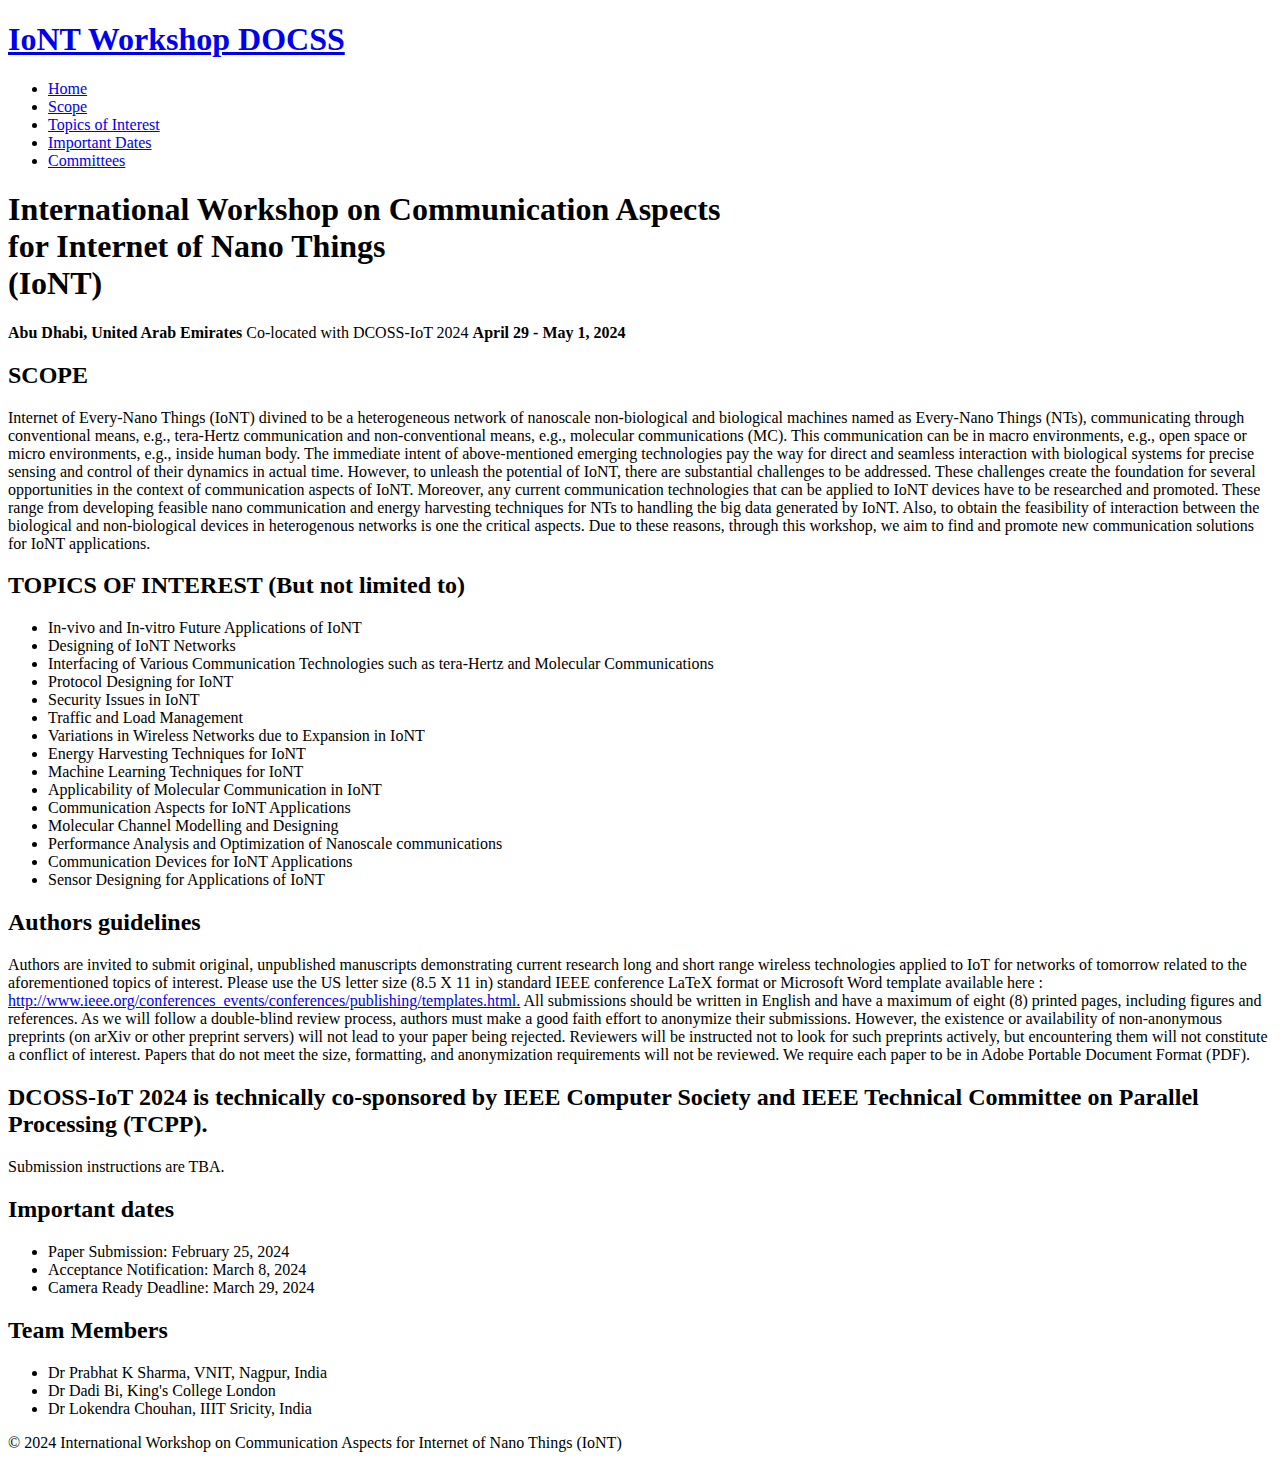
==== index.html @ 543d95d3 "Add the Author guidelines" ====
<!DOCTYPE html>
<html lang="en">
<head>
  <meta charset="UTF-8">
  <meta name="viewport" content="width=device-width, initial-scale=1.0">
  <title>International Workshop on Communication Aspects for Internet of Nano Things (IoNT)</title>
  <!-- Custom CSS -->
  <link href="style.css" rel="stylesheet">
</head>
<body>
    <nav>
        <div class="container_logo">
          <div class="logo navbar-brand">
            <h1><a href="./index.html">IoNT Workshop DOCSS</a></h1>
          </div>
          
          <ul class="nav_menu" id="menu">
            <li><a href="./Components/home.html">Home</a></li>
            <li><a href="./Components/scope.html">Scope</a></li>
            <li><a href="./Components/topics.html">Topics of Interest</a></li>
            <li><a href="./Components/important_date.html">Important Dates</a></li>
            <li><a href="./Components/committees.html">Committees</a></li>
          </ul>
        </div>
      </nav>
      

      <header>
        <div class="container">
          <div class="banner-text">
            <h1 class="workshop-title">International Workshop on Communication Aspects<br>for Internet of Nano Things<br>(IoNT)</h1>
          </div>
        </div>
      </header>
      

  <div class="container main-content">
    <p><strong>Abu Dhabi, United Arab Emirates</strong> Co-located with DCOSS-IoT 2024 <strong>April 29 - May 1, 2024</strong></p>
    
    <h2 id="scope" class="Scope-heading">SCOPE</h2>
    <div class="scope-content">
        <p>Internet of Every‑Nano Things (IoNT) divined to be a heterogeneous network of nanoscale non-biological and biological machines named as Every‑Nano Things (NTs), communicating through conventional means, e.g., tera-Hertz communication and non‑conventional means, e.g., molecular communications (MC). This communication can be in macro environments, e.g., open space or micro environments, e.g., inside human body. The immediate intent of above-mentioned emerging technologies pay the way for direct and seamless interaction with biological systems for precise sensing and control of their dynamics in actual time. However, to unleash the potential of IoNT, there are substantial challenges to be addressed. These challenges create the foundation for several opportunities in the context of communication aspects of IoNT. Moreover, any current communication technologies that can be applied to IoNT devices have to be researched and promoted. These range from developing feasible nano communication and energy harvesting techniques for NTs to handling the big data generated by IoNT. Also, to obtain the feasibility of interaction between the biological and non-biological devices in heterogenous networks is one the critical aspects. Due to these reasons, through this workshop, we aim to find and promote new communication solutions for IoNT applications.</p>
    </div>

    <h2 id="topics" class="topics-heading">TOPICS OF INTEREST (But not limited to)</h2>
    <div class="topics-content">
      <ul>
        <li>In-vivo and In-vitro Future Applications of IoNT</li>
        <li>Designing of IoNT Networks</li>
        <li>Interfacing of Various Communication Technologies such as tera-Hertz and Molecular Communications</li>
        <li>Protocol Designing for IoNT</li>
        <li>Security Issues in IoNT</li>
        <li>Traffic and Load Management</li>
        <li>Variations in Wireless Networks due to Expansion in IoNT</li>
        <li>Energy Harvesting Techniques for IoNT</li>
        <li>Machine Learning Techniques for IoNT</li>
        <li>Applicability of Molecular Communication in IoNT</li>
        <li>Communication Aspects for IoNT Applications</li>
        <li>Molecular Channel Modelling and Designing</li>
        <li>Performance Analysis and Optimization of Nanoscale communications</li>
        <li>Communication Devices for IoNT Applications</li>
        <li>Sensor Designing for Applications of IoNT</li>
      </ul>
    </div>

    <h2 id="scope" class="Scope-heading">Authors guidelines</h2>
    <div class="scope-content">
        <p>Authors are invited to submit original, unpublished manuscripts demonstrating current research long and short range wireless technologies applied to IoT for networks of tomorrow related to the aforementioned topics of interest. Please use the US letter size (8.5 X 11 in) standard IEEE conference LaTeX format or Microsoft Word template available here
          : <a href="http://www.ieee.org/conferences_events/conferences/publishing/templates.html.">http://www.ieee.org/conferences_events/conferences/publishing/templates.html.</a>
          All submissions should be written in English and have a maximum of eight (8) printed pages, including figures and references. As we will follow a double-blind review process, authors must make a good faith effort to anonymize their submissions. However, the existence or availability of non-anonymous preprints (on arXiv or other preprint servers) will not lead to your paper being rejected. Reviewers will be instructed not to look for such preprints actively, but encountering them will not constitute a conflict of interest. Papers that do not meet the size, formatting, and anonymization requirements will not be reviewed. We require each paper to be in Adobe Portable Document Format (PDF).</p>
         <h2 id="scope" class="Scope-heading">DCOSS-IoT 2024 is technically co-sponsored by IEEE Computer Society and IEEE Technical Committee on Parallel Processing (TCPP).</h2>
         <p>Submission instructions are TBA.</p>
    </div>

    <h2 id="Date" class="Important-dates">Important dates</h2>
    <div class="Important-content">
      <ul class="Important-list">
        <li><span class="Important-date">Paper Submission: </span> February 25, 2024</li>
        <li><span class="Important-date">Acceptance Notification: </span> March 8, 2024</li>
        <li><span class="Important-date">Camera Ready Deadline: </span>March 29, 2024</li>
      </ul>
    </div>


    <h2 id="committees" class="committees-heading">Team Members</h2>
    <div class="committees-content">
      <ul class="committees-list">
        <li><span class="committee-member">Dr Prabhat K Sharma</span>, VNIT, Nagpur, India</li>
        <li><span class="committee-member">Dr Dadi Bi</span>, King's College London</li>
        <li><span class="committee-member">Dr Lokendra Chouhan</span>, IIIT Sricity, India</li>
      </ul>
    </div>
    </div>

  <!-- footer code -->
  <footer>
    <div class="footer-content">
        <p>&copy; 2024 International Workshop on Communication Aspects for Internet of Nano Things (IoNT)</p>
    </div>
</footer>

  <!-- JavaScript for Bootstrap -->
  <script src="https://code.jquery.com/jquery-3.5.1.slim.min.js"></script>
  <script src="https://cdn.jsdelivr.net/npm/@popperjs/core@2.5.4/dist/umd/popper.min.js"></script>
  <script src="https://stackpath.bootstrapcdn.com/bootstrap/4.5.2/js/bootstrap.min.js"></script>
</body>
</html>
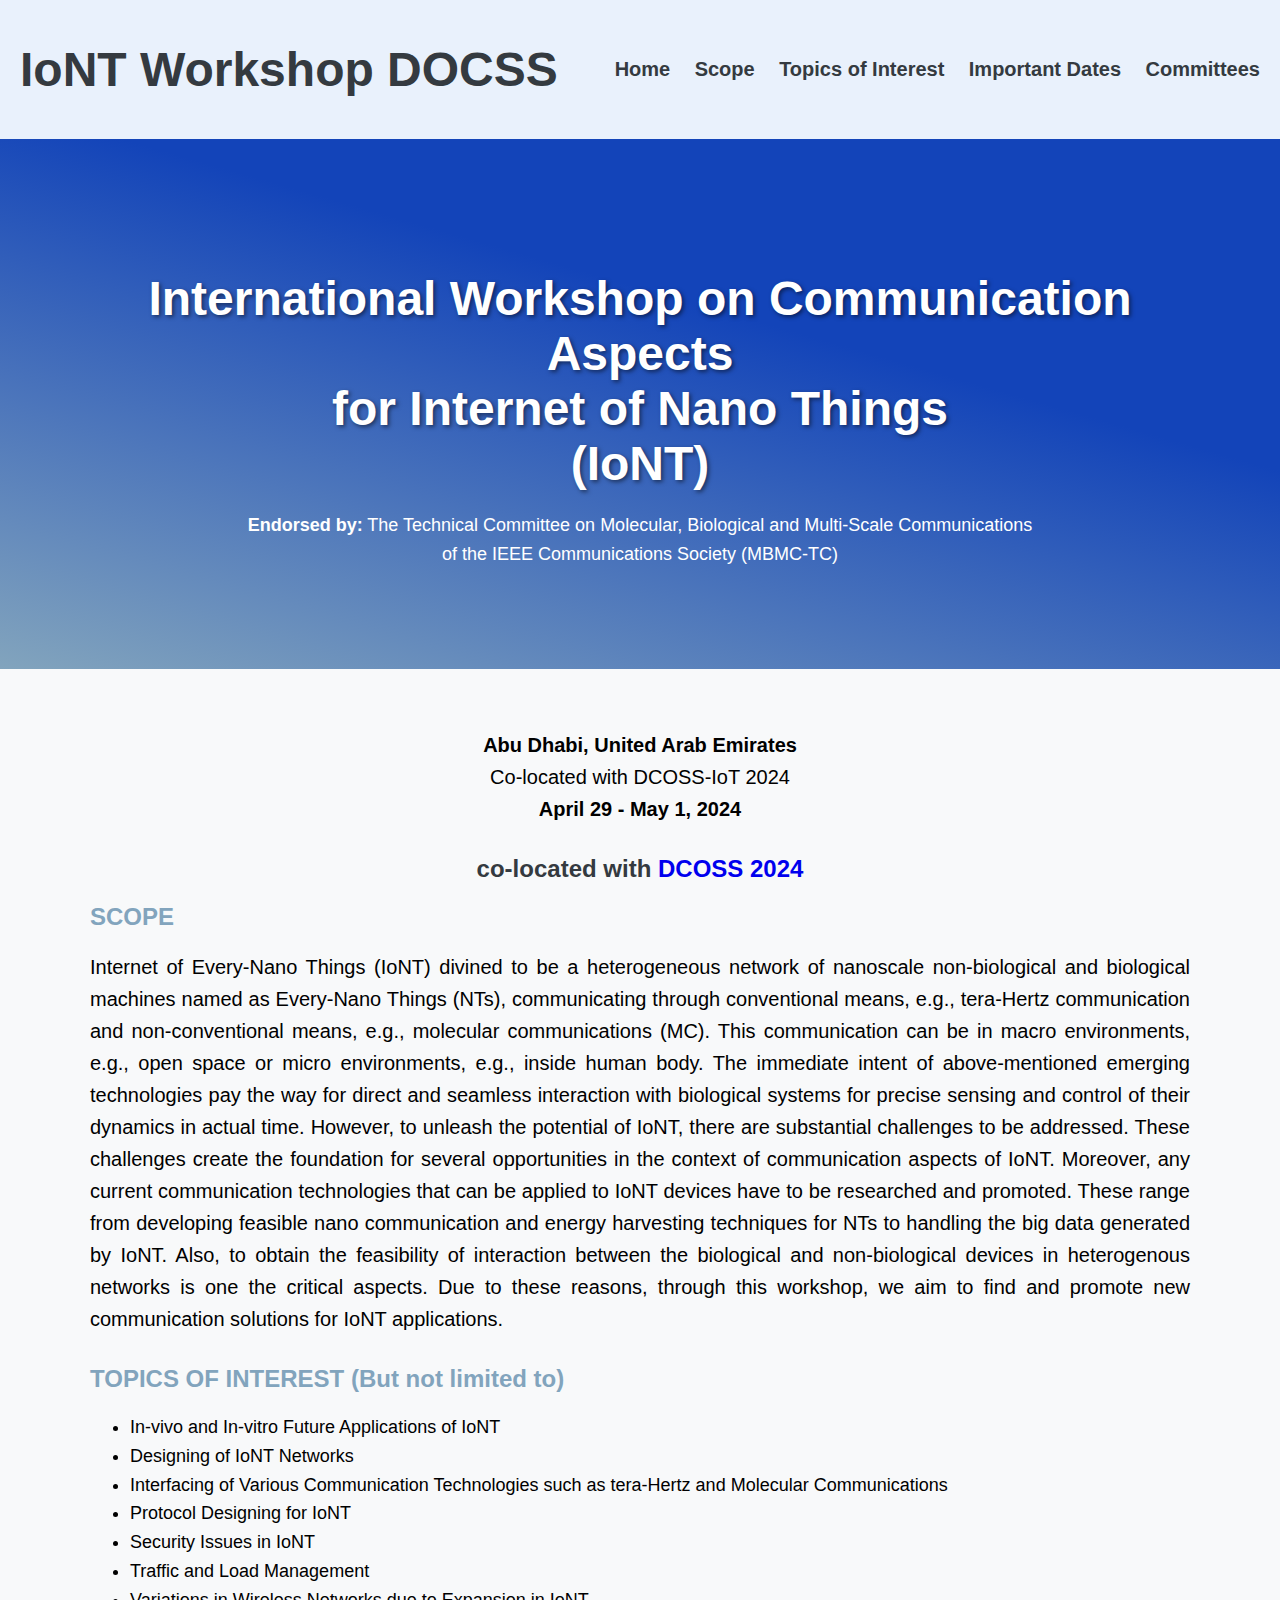
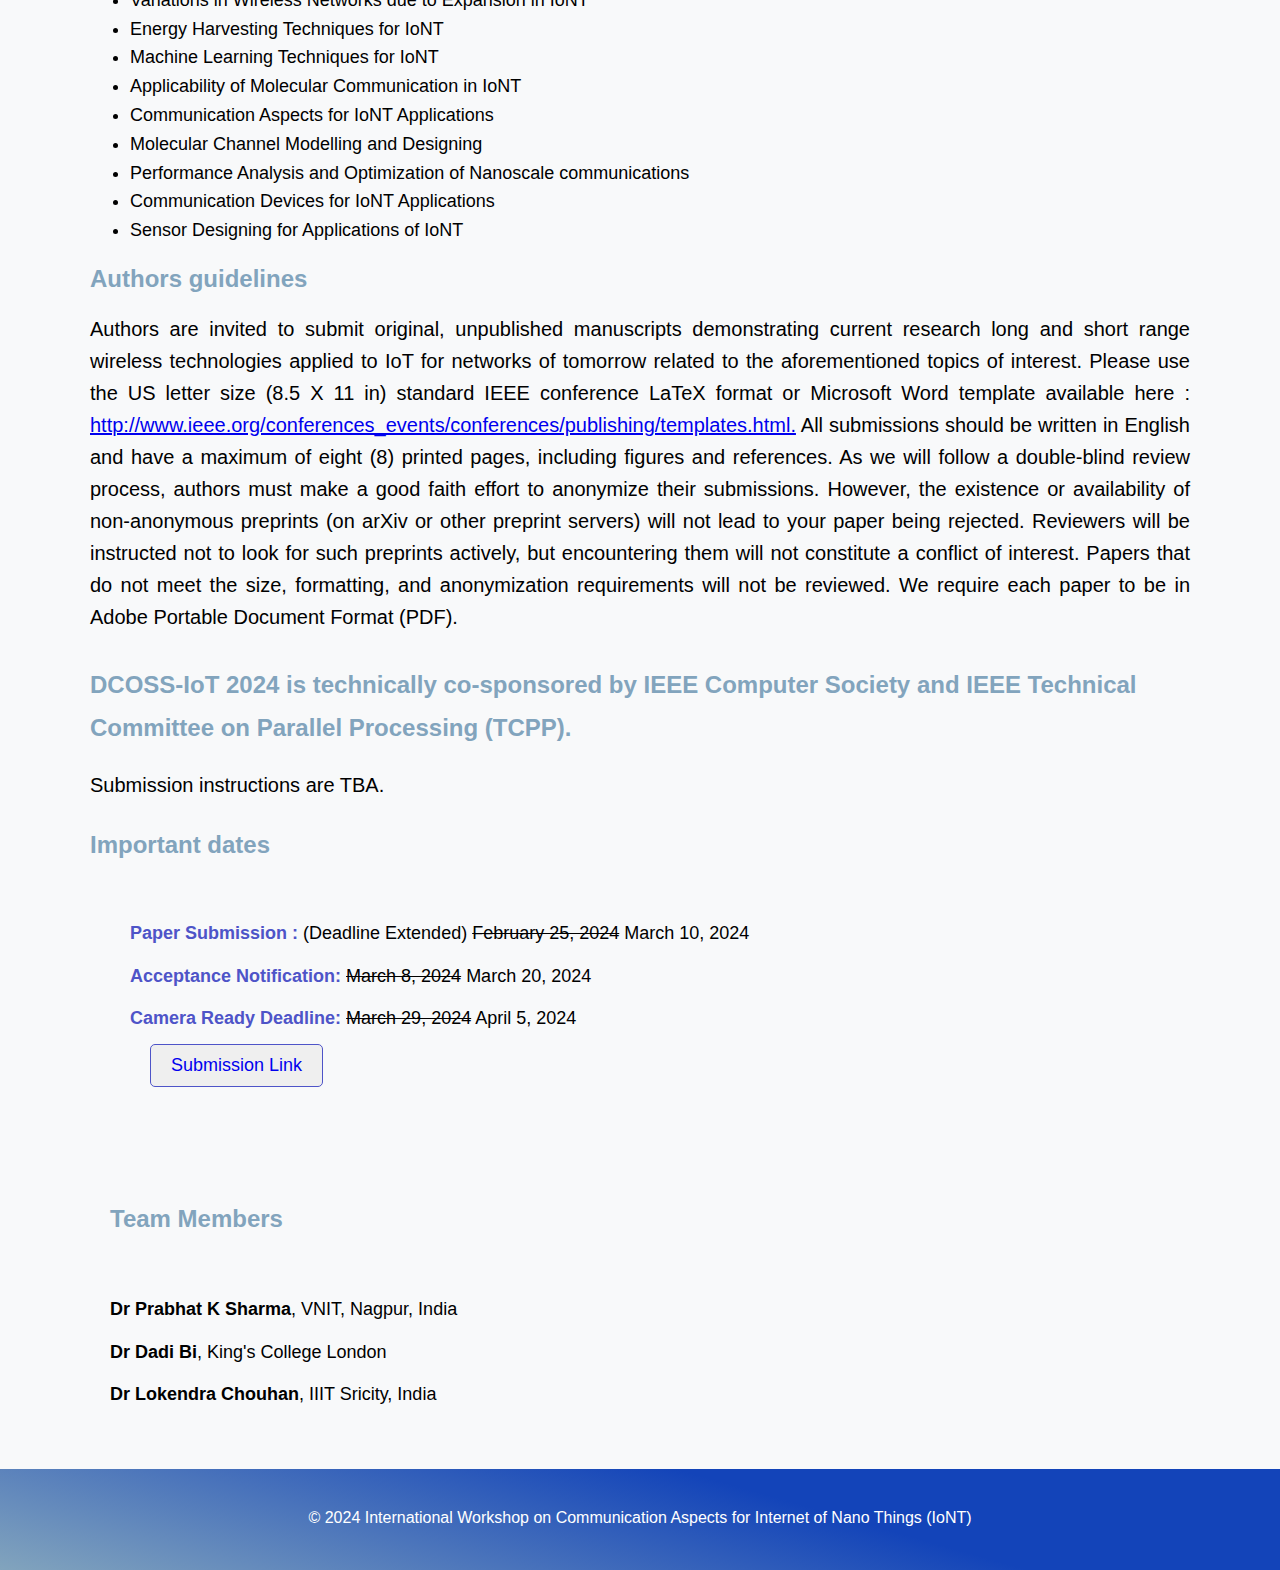
==== commit ce93f6de: "Add the Submission link" ====
--- a/index.html
+++ b/index.html
@@ -27,15 +27,21 @@
 
       <header>
         <div class="container">
-          <div class="banner-text">
-            <h1 class="workshop-title">International Workshop on Communication Aspects<br>for Internet of Nano Things<br>(IoNT)</h1>
-          </div>
+            <div class="banner-text">
+                <h1 class="workshop-title">International Workshop on Communication Aspects<br>for Internet of Nano Things<br>(IoNT)</h1>
+                <div class="endorsedby">
+                    <p><strong>Endorsed by:</strong> The Technical Committee on Molecular, Biological and Multi-Scale Communications of the IEEE Communications Society (MBMC-TC)</p>
+                </div>
+            </div>
         </div>
-      </header>
+    </header>
+    
+      
       
 
   <div class="container main-content">
-    <p><strong>Abu Dhabi, United Arab Emirates</strong> Co-located with DCOSS-IoT 2024 <strong>April 29 - May 1, 2024</strong></p>
+    <p><strong>Abu Dhabi, United Arab Emirates</strong> <br>Co-located with DCOSS-IoT 2024 <br><strong>April 29 - May 1, 2024</strong></p>
+    <h2 class="colocated">co-located with <a href="https://dcoss.org/">DCOSS 2024</a></h2>
     
     <h2 id="scope" class="Scope-heading">SCOPE</h2>
     <div class="scope-content">
@@ -75,10 +81,11 @@
     <h2 id="Date" class="Important-dates">Important dates</h2>
     <div class="Important-content">
       <ul class="Important-list">
-        <li><span class="Important-date">Paper Submission: </span> February 25, 2024</li>
-        <li><span class="Important-date">Acceptance Notification: </span> March 8, 2024</li>
-        <li><span class="Important-date">Camera Ready Deadline: </span>March 29, 2024</li>
-      </ul>
+        <li><span class="Important-date">Paper Submission :</span> (Deadline Extended) <strike> February 25, 2024</strike> March 10, 2024</li>
+        <li><span class="Important-date">Acceptance Notification: </span> <strike>March 8, 2024</strike> March 20, 2024</li>
+        <li><span class="Important-date">Camera Ready Deadline: </span><strike>March 29, 2024</strike> April 5, 2024</li>
+        <button class="Submission-link"><a href="https://easychair.org/my/conference?conf=dcossiot2024">Submission Link</a></button>
+    </ul>
     </div>
 
 
@@ -90,14 +97,14 @@
         <li><span class="committee-member">Dr Lokendra Chouhan</span>, IIIT Sricity, India</li>
       </ul>
     </div>
-    </div>
+  </div>
 
   <!-- footer code -->
   <footer>
     <div class="footer-content">
         <p>&copy; 2024 International Workshop on Communication Aspects for Internet of Nano Things (IoNT)</p>
     </div>
-</footer>
+  </footer>
 
   <!-- JavaScript for Bootstrap -->
   <script src="https://code.jquery.com/jquery-3.5.1.slim.min.js"></script>
--- a/style.css
+++ b/style.css
@@ -0,0 +1,349 @@
+/* Global Styles */
+body {
+  font-family: 'Arial', sans-serif;
+  margin: 0;
+  padding: 0;
+  background-color: #f8f9fa; /* Soft background color */
+}
+
+body {
+  display: flex;
+  flex-direction: column;
+  min-height: 100vh; /* Set minimum height of the body to fill the viewport */
+}
+
+.main-content {
+  flex: 1; /* Let the main content flex and grow to fill available space */
+}
+
+.container {
+  max-width: 1100px;
+  margin: 0 auto;
+  padding: 0 20px;
+  content: flex;
+}
+
+/* Navigation Styles */
+nav {
+  background-color: #e9f1fc; /* Navbar background color #a5dcf8 */
+  color: #343a40; /* Navbar text color */
+  padding: 10px 20px; /* Adjusted padding */
+}
+
+.container_logo {
+  display: flex;
+  justify-content: space-between;
+  align-items: center;
+}
+
+.logo {
+  font-size: 24px; /* Adjusted font size for logo */
+}
+
+.menu-toggle {
+  display: none;
+}
+
+.nav_menu {
+  list-style-type: none;
+  padding: 0;
+  margin: 0;
+}
+
+.nav_menu li {
+  display: inline;
+  margin-right: 20px;
+}
+
+.nav_menu li:last-child {
+  margin-right: 0; /* Remove margin for the last list item */
+}
+
+.logo h1 a {
+  color: #343a40;
+  text-decoration: none;
+  transition: color 0.3s ease; /* Smooth transition for hover effect */
+}
+
+.logo:hover h1 a {
+  color: #4e54c8; /* Change color on hover to match the title section */
+}
+
+.nav_menu li a {
+  color: #343a40;
+  text-decoration: none;
+  font-size: 20px;
+  font-weight: bold; /* Increase font weight to make the text bolder */
+  transition: color 0.3s ease; /* Smooth transition for hover effect */
+}
+
+.nav_menu li a:hover {
+  color: #4e54c8; /* Change color on hover to match the title section */
+}
+
+/* Media Queries */
+@media screen and (max-width: 768px) {
+  .nav_menu {
+    display: none;
+    flex-direction: column;
+    position: absolute;
+    top: 100%;
+    left: 0;
+    background-color: #e9f1fc;
+    width: 100%;
+  }
+
+  .nav_menu.active {
+    display: flex;
+  }
+
+  .menu-toggle {
+    display: block;
+    cursor: pointer;
+  }
+
+  .menu-toggle::after {
+    content: '\2630'; /* Unicode character for hamburger icon */
+    font-size: 24px;
+  }
+
+  .nav_menu li {
+    display: block;
+    margin-right: 0;
+    margin-bottom: 10px;
+  }
+
+  .container {
+    padding: 0 10px; /* Adjust container padding for smaller screens */
+  }
+}
+
+/* Header Styles */
+header {
+  background: linear-gradient(16deg, rgba(130, 164, 189, 1) 0%, rgba(19, 68, 185, 1) 63%);
+  color: #ffffff;
+  padding: 100px 0; /* Reduce padding for a more compact header */
+  text-align: center; /* Center align content */
+}
+
+.workshop-title {
+  font-size: 48px; /* Increase font size for better visibility */
+  margin-bottom: 20px; /* Reduce margin to bring the text closer */
+  text-shadow: 2px 2px 4px rgba(0, 0, 0, 0.5); /* Add text shadow for a subtle shading effect */
+}
+
+.endorsedby {
+  margin-top: 10px; /* Add some space between workshop title and the endorsement */
+}
+
+.endorsedby p {
+  font-size: 18px; /* Adjust font size */
+  margin: 0 auto; /* Center the paragraph horizontally */
+  max-width: 800px; /* Set a maximum width to prevent it from stretching too wide */
+}
+
+
+/* Main Content Styles */
+.main-content {
+  padding: 40px 0;
+  text-align: center; /* Center-align the content */
+}
+
+.main-content p {
+  font-size: 20px; /* Increase text size */
+  margin-bottom: 30px; /* Increase margin bottom for better spacing */
+}
+
+.colocated a {
+  text-decoration: none; /* Remove underline */
+}
+
+/* Scope Section Styles */
+#scope {
+  font-size: 24px; /* Increase font size for scope heading */
+  margin-bottom: 20px; /* Add some space below the heading */
+}
+
+.Scope-heading {
+  color: rgb(130,164,189);
+  text-align: left; /* Align the heading to the left */
+}
+
+.scope-content {
+  font-size: 18px; /* Increase font size for scope content */
+  line-height: 1.8; /* Increase line spacing for better readability */
+  text-align: justify; /* Justify text for a more organized appearance */
+}
+
+/* Media Queries for Scope Section */
+@media screen and (max-width: 768px) {
+  .Scope-heading {
+    font-size: 20px; /* Adjust font size for smaller screens */
+  }
+
+  .scope-content {
+    font-size: 16px; /* Adjust font size for smaller screens */
+  }
+}
+
+/* Topics Section Styles */
+#topics {
+  font-size: 24px; /* Increase font size for topics heading */
+  margin-bottom: 20px; /* Add some space below the heading */
+}
+
+.topics-heading {
+  color: rgb(130,164,189);
+  text-align: left; /* Align the heading to the left */
+}
+
+.topics-content {
+  font-size: 18px; /* Increase font size for topics content */
+  line-height: 1.6; /* Adjust line spacing for better readability */
+  text-align: justify; /* Justify text for a more organized appearance */
+}
+
+.topics-content ul {
+  list-style-type: disc; /* Use disc bullet points */
+  padding-left: 20px; /* Add padding to the left of the list */
+}
+
+/* Media Queries for Topics Section */
+@media screen and (max-width: 768px) {
+  .topics-heading {
+    font-size: 20px; /* Adjust font size for smaller screens */
+  }
+
+  .topics-content {
+    font-size: 16px; /* Adjust font size for smaller screens */
+  }
+}
+
+/* Important Dates Styles */
+.Important-dates {
+  font-size: 24px;
+  margin-bottom: 20px;
+  color: rgb(130, 164, 189);
+  text-align: left;
+}
+
+.Important-content {
+  font-size: 18px;
+  line-height: 1.8;
+  text-align: justify;
+  background-color: #f8f9fa;
+  padding: 20px;
+  margin-top: 20px;
+}
+
+.Important-list {
+  list-style-type: none;
+  padding: 0;
+}
+
+.Important-list li {
+  margin-bottom: 10px;
+}
+
+.Important-date {
+  font-weight: bold;
+  color: #4e54c8;
+}
+
+.Submission-link {
+  color: #4e54c8;
+  text-decoration: none;
+  font-size: 18px;
+  margin-left: 20px;
+  padding: 10px 20px;
+  border: 1px solid #4e54c8;
+  border-radius: 5px;
+  transition: background-color 0.3s, color 0.3s;
+  cursor: pointer;
+}
+
+.Submission-link a {
+  text-decoration: none; /* Remove underline */
+}
+
+.Submission-link:hover {
+  background-color: #4e54c8;
+  color: #ffffff;
+}
+
+
+
+.Updated-text {
+  color: #888;
+  margin-left: 5px;
+}
+
+/* Committees Section Styles */
+#committees {
+  font-size: 24px; /* Increase font size for committees heading */
+  margin-bottom: 20px; /* Add some space below the heading */
+}
+
+.committees-heading {
+  color: rgb(130,164,189);
+  text-align: left; /* Align the heading to the left */
+}
+
+.committees-content {
+  font-size: 18px; /* Increase font size for committees content */
+  line-height: 1.8; /* Increase line spacing for better readability */
+  text-align: justify; /* Justify text for a more organized appearance */
+}
+
+.committees-list {
+  list-style-type: none; /* Remove bullet points from the list */
+  padding: 0; /* Remove default padding */
+}
+
+.committees-list li {
+  margin-bottom: 10px; /* Add spacing between committee members */
+}
+
+.committee-member {
+  font-weight: bold; /* Make committee member names bold */
+}
+
+h2 {
+  color: #343a40; /* Dark text color for headings */
+}
+
+p {
+  line-height: 1.6;
+  margin-bottom: 20px;
+}
+
+ul {
+  list-style-type: disc;
+  margin-left: 20px;
+}
+
+/* Team Members Styles */
+#committees {
+  background-color: #f8f9fa; /* Background color for team members section */
+  padding: 40px 20px;
+  margin-top: 40px;
+}
+
+#committees li {
+  margin-bottom: 10px;
+}
+
+/* Footer Styles */
+footer {
+  background: linear-gradient(16deg, rgba(130,164,189,1) 0%, rgba(19,68,185,1) 63%);
+  color: #ffffff;
+  padding: 20px 0;
+  text-align: center;
+  width: 100%; /* Set the width to 100% */
+  position: relative; /* Set position to relative */
+  bottom: 0; /* Align the footer to the bottom */
+}
+
+.footer-content {
+  font-size: 16px;
+}
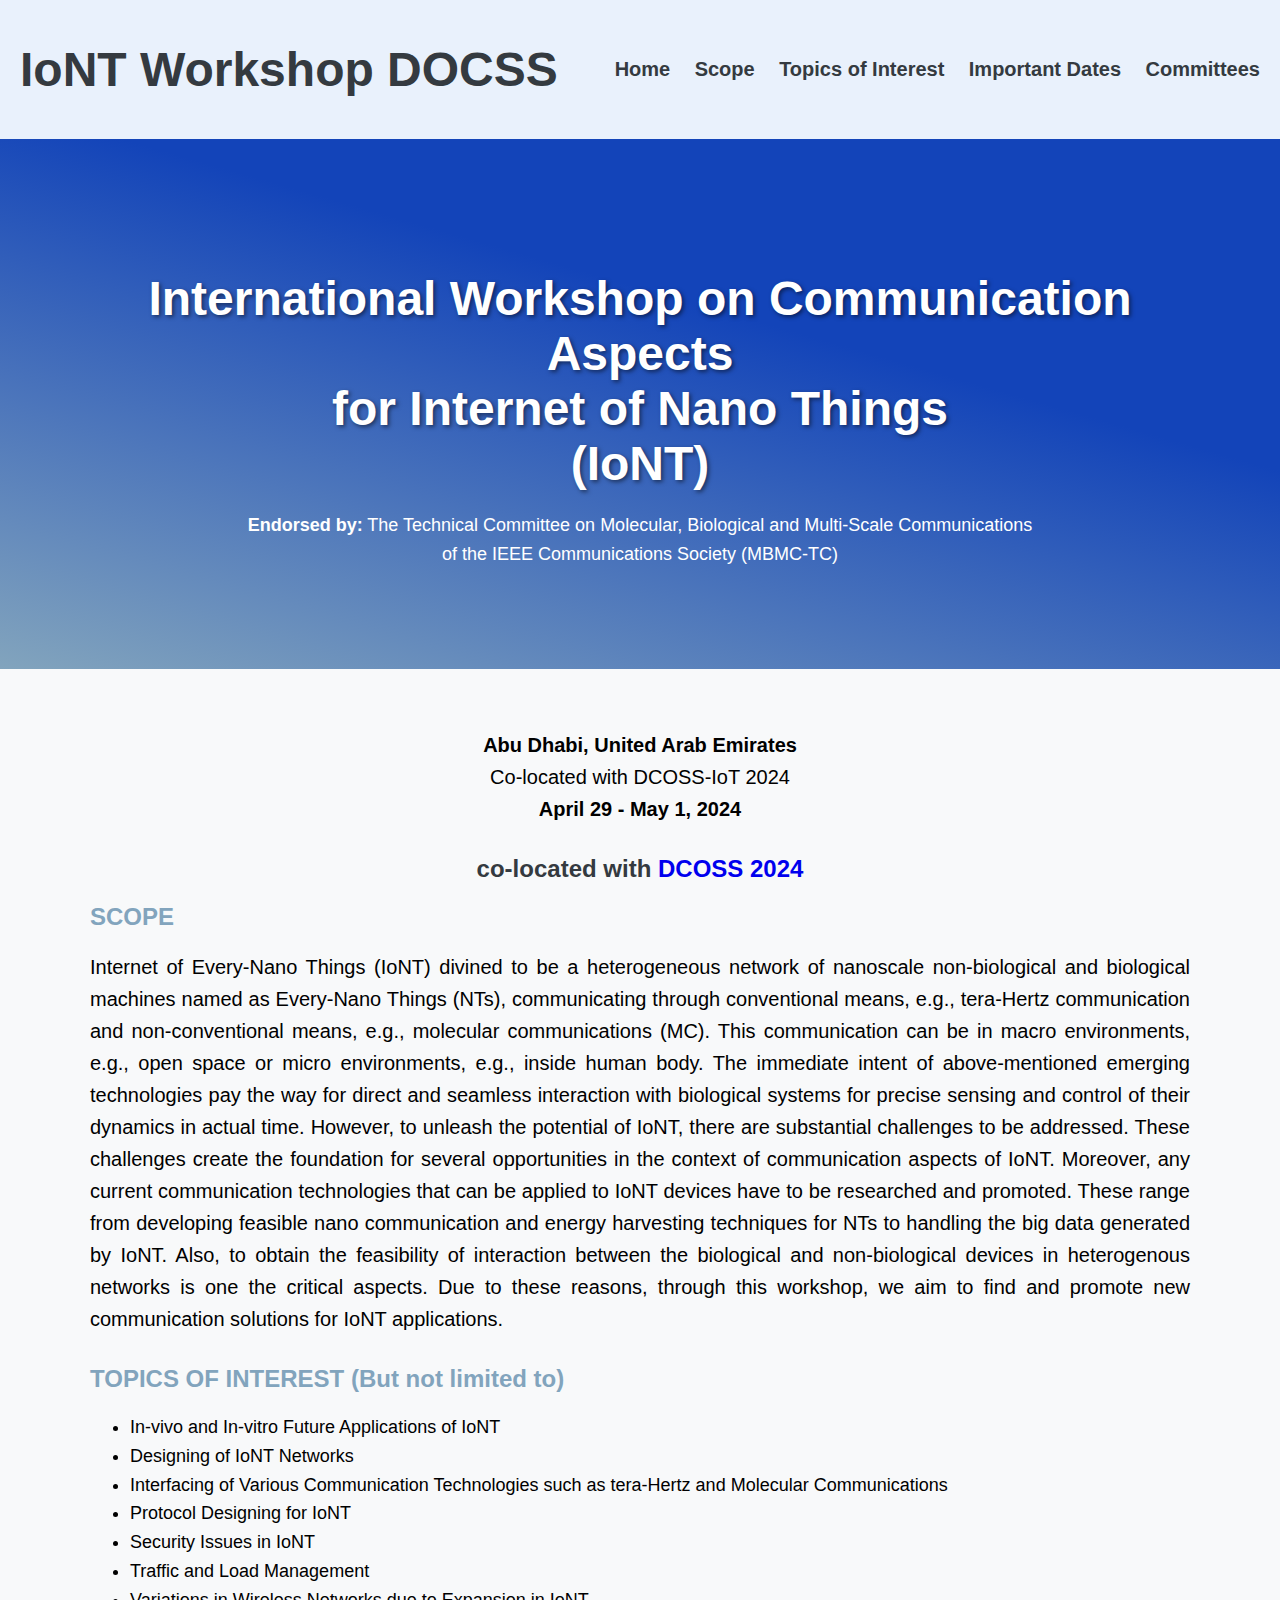
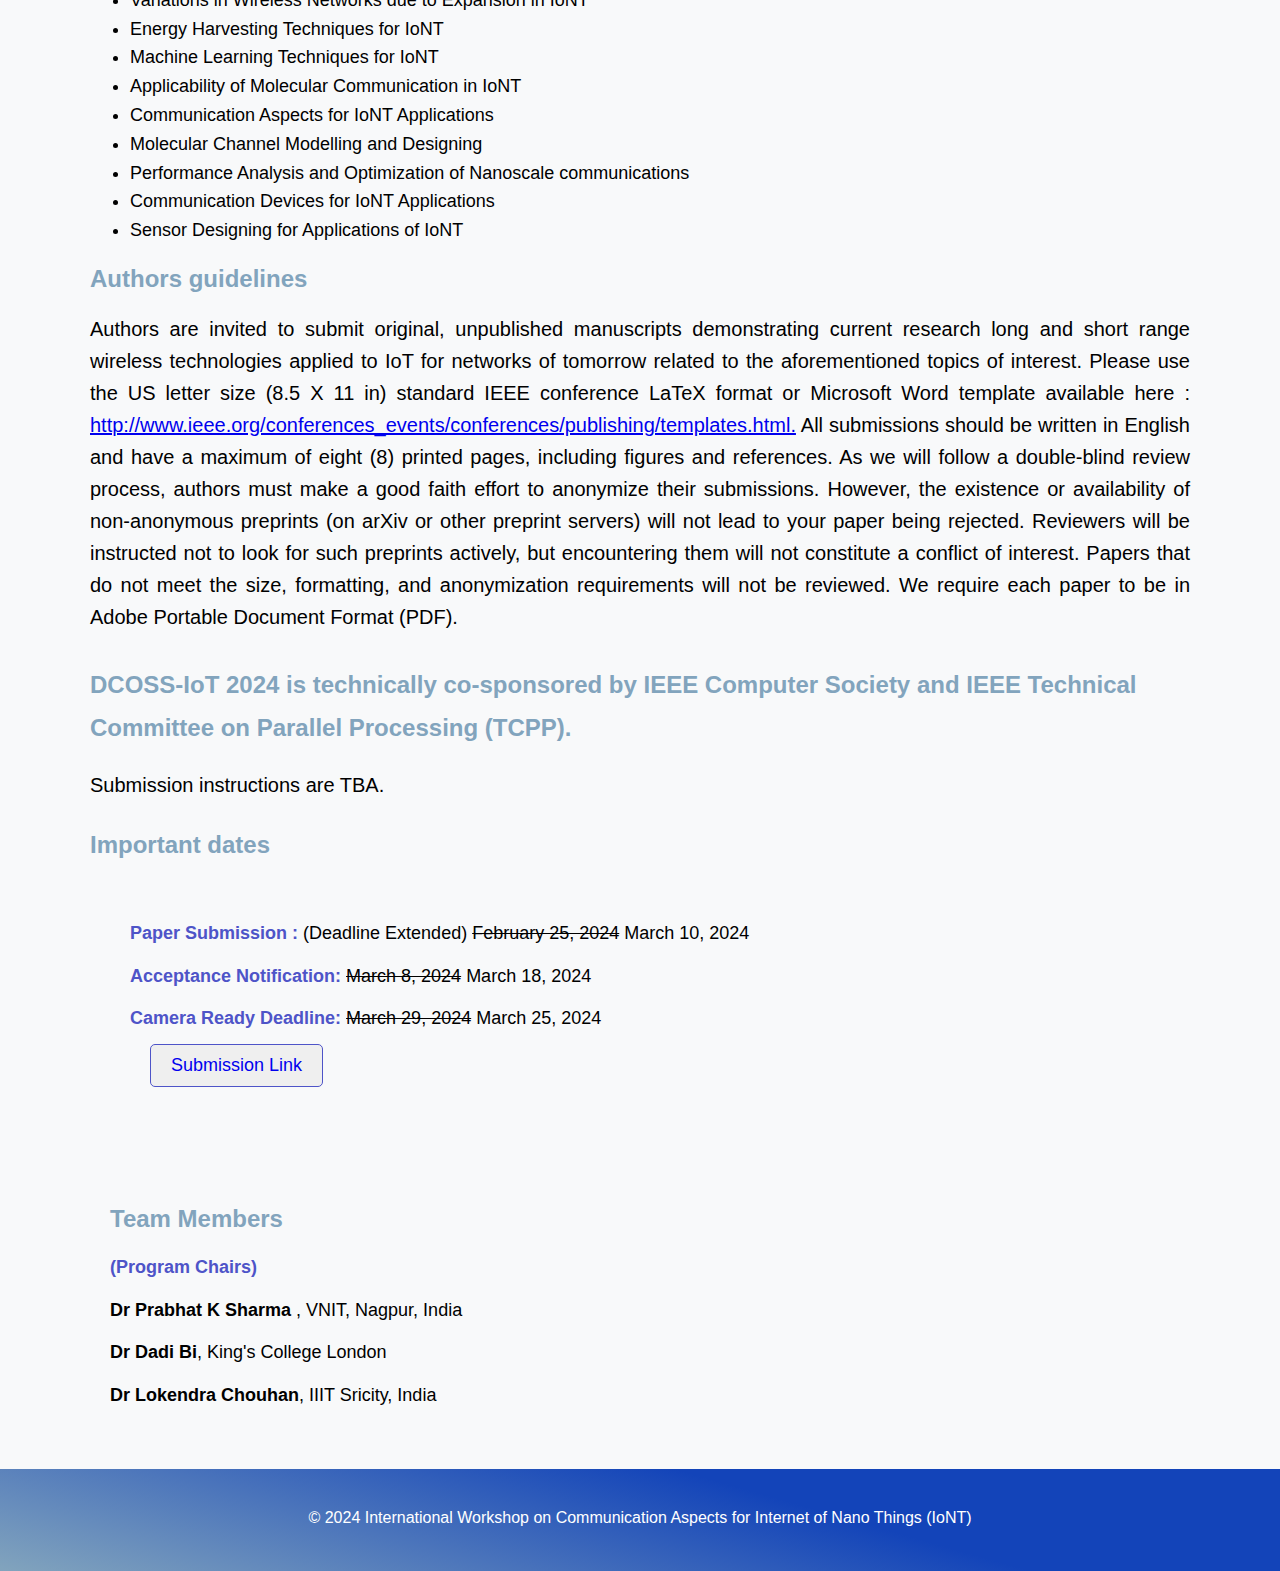
==== commit 64086589: "change the Acceptance date" ====
--- a/index.html
+++ b/index.html
@@ -82,8 +82,8 @@
     <div class="Important-content">
       <ul class="Important-list">
         <li><span class="Important-date">Paper Submission :</span> (Deadline Extended) <strike> February 25, 2024</strike> March 10, 2024</li>
-        <li><span class="Important-date">Acceptance Notification: </span> <strike>March 8, 2024</strike> March 20, 2024</li>
-        <li><span class="Important-date">Camera Ready Deadline: </span><strike>March 29, 2024</strike> April 5, 2024</li>
+        <li><span class="Important-date">Acceptance Notification: </span> <strike>March 8, 2024</strike> March 18, 2024</li>
+        <li><span class="Important-date">Camera Ready Deadline: </span><strike>March 29, 2024</strike> March 25, 2024</li>
         <button class="Submission-link"><a href="https://easychair.org/my/conference?conf=dcossiot2024">Submission Link</a></button>
     </ul>
     </div>
@@ -92,7 +92,8 @@
     <h2 id="committees" class="committees-heading">Team Members</h2>
     <div class="committees-content">
       <ul class="committees-list">
-        <li><span class="committee-member">Dr Prabhat K Sharma</span>, VNIT, Nagpur, India</li>
+        <li><span class="Important-date">(Program Chairs)</span></li>
+        <li><span class="committee-member">Dr Prabhat K Sharma </span>, VNIT, Nagpur, India</li>
         <li><span class="committee-member">Dr Dadi Bi</span>, King's College London</li>
         <li><span class="committee-member">Dr Lokendra Chouhan</span>, IIIT Sricity, India</li>
       </ul>
--- a/style.css
+++ b/style.css
@@ -281,7 +281,7 @@
 /* Committees Section Styles */
 #committees {
   font-size: 24px; /* Increase font size for committees heading */
-  margin-bottom: 20px; /* Add some space below the heading */
+  margin-bottom: -40px; /* Add some space below the heading */
 }
 
 .committees-heading {
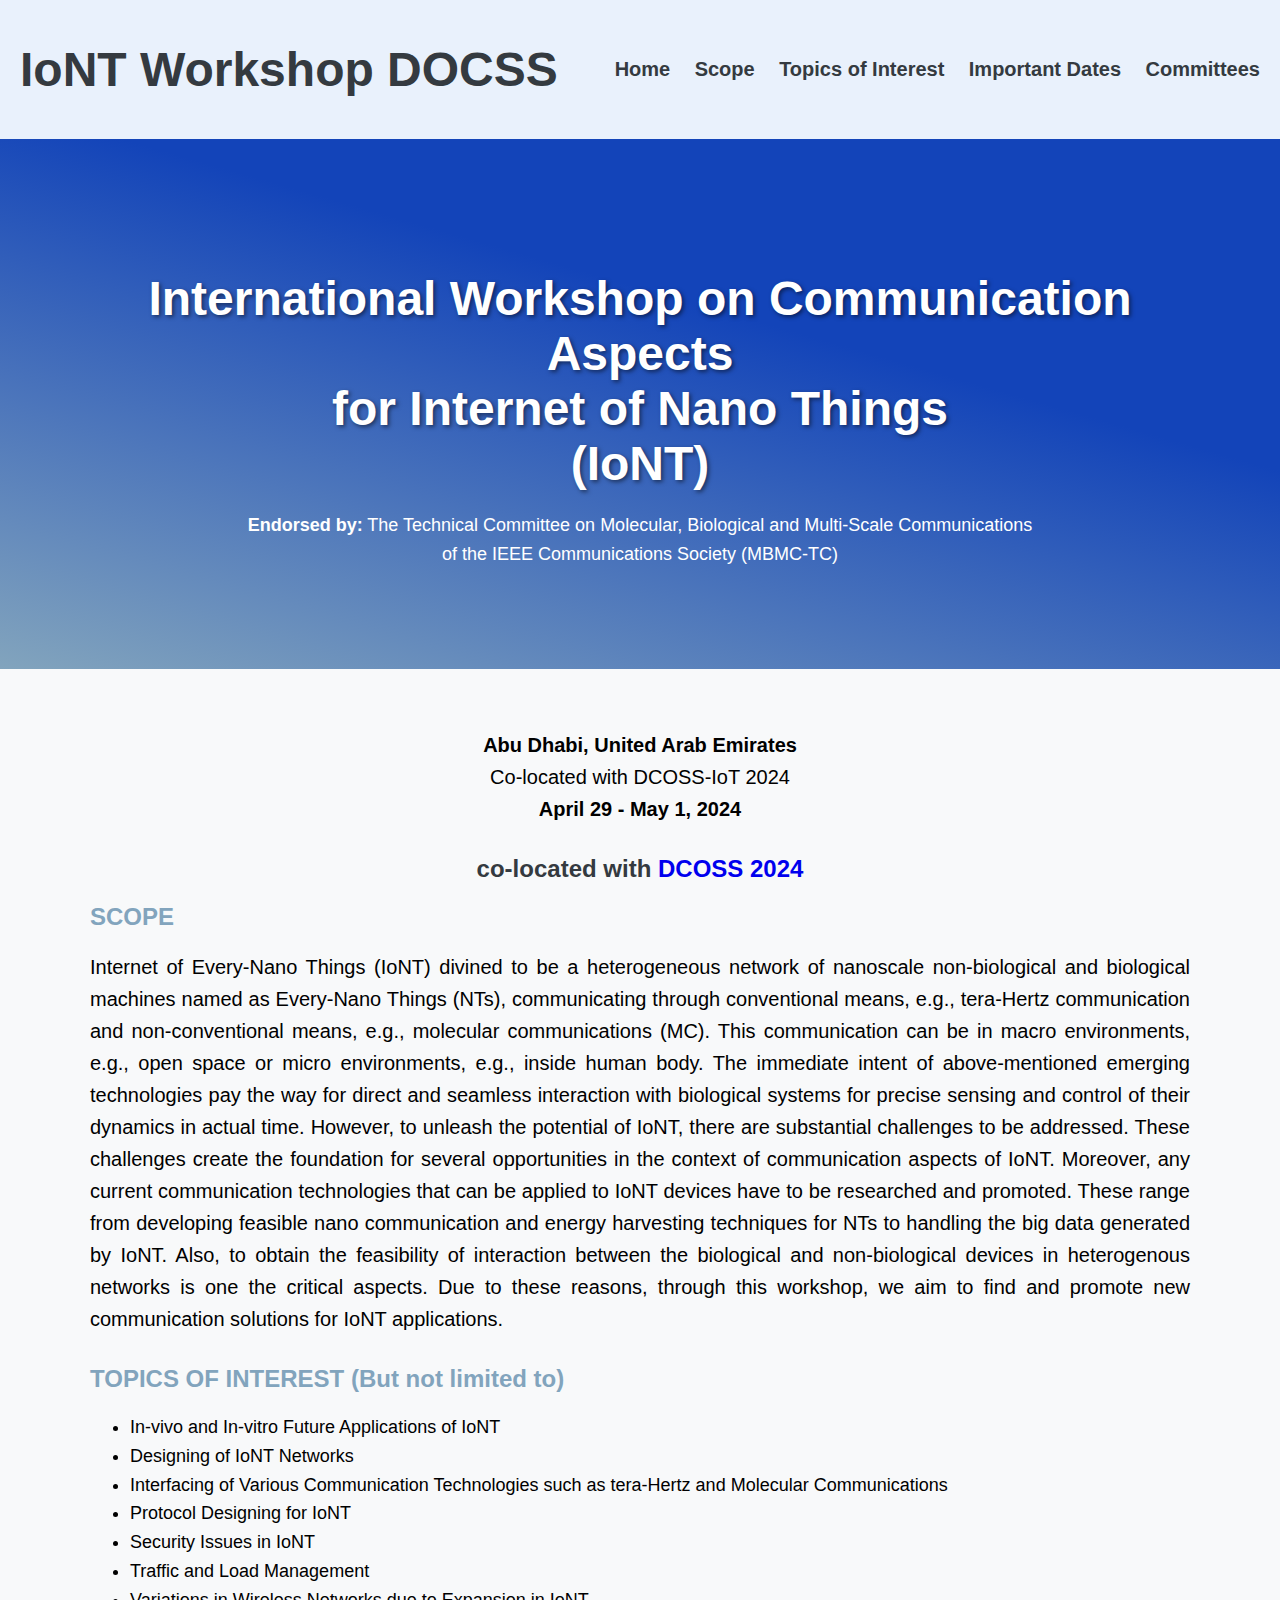
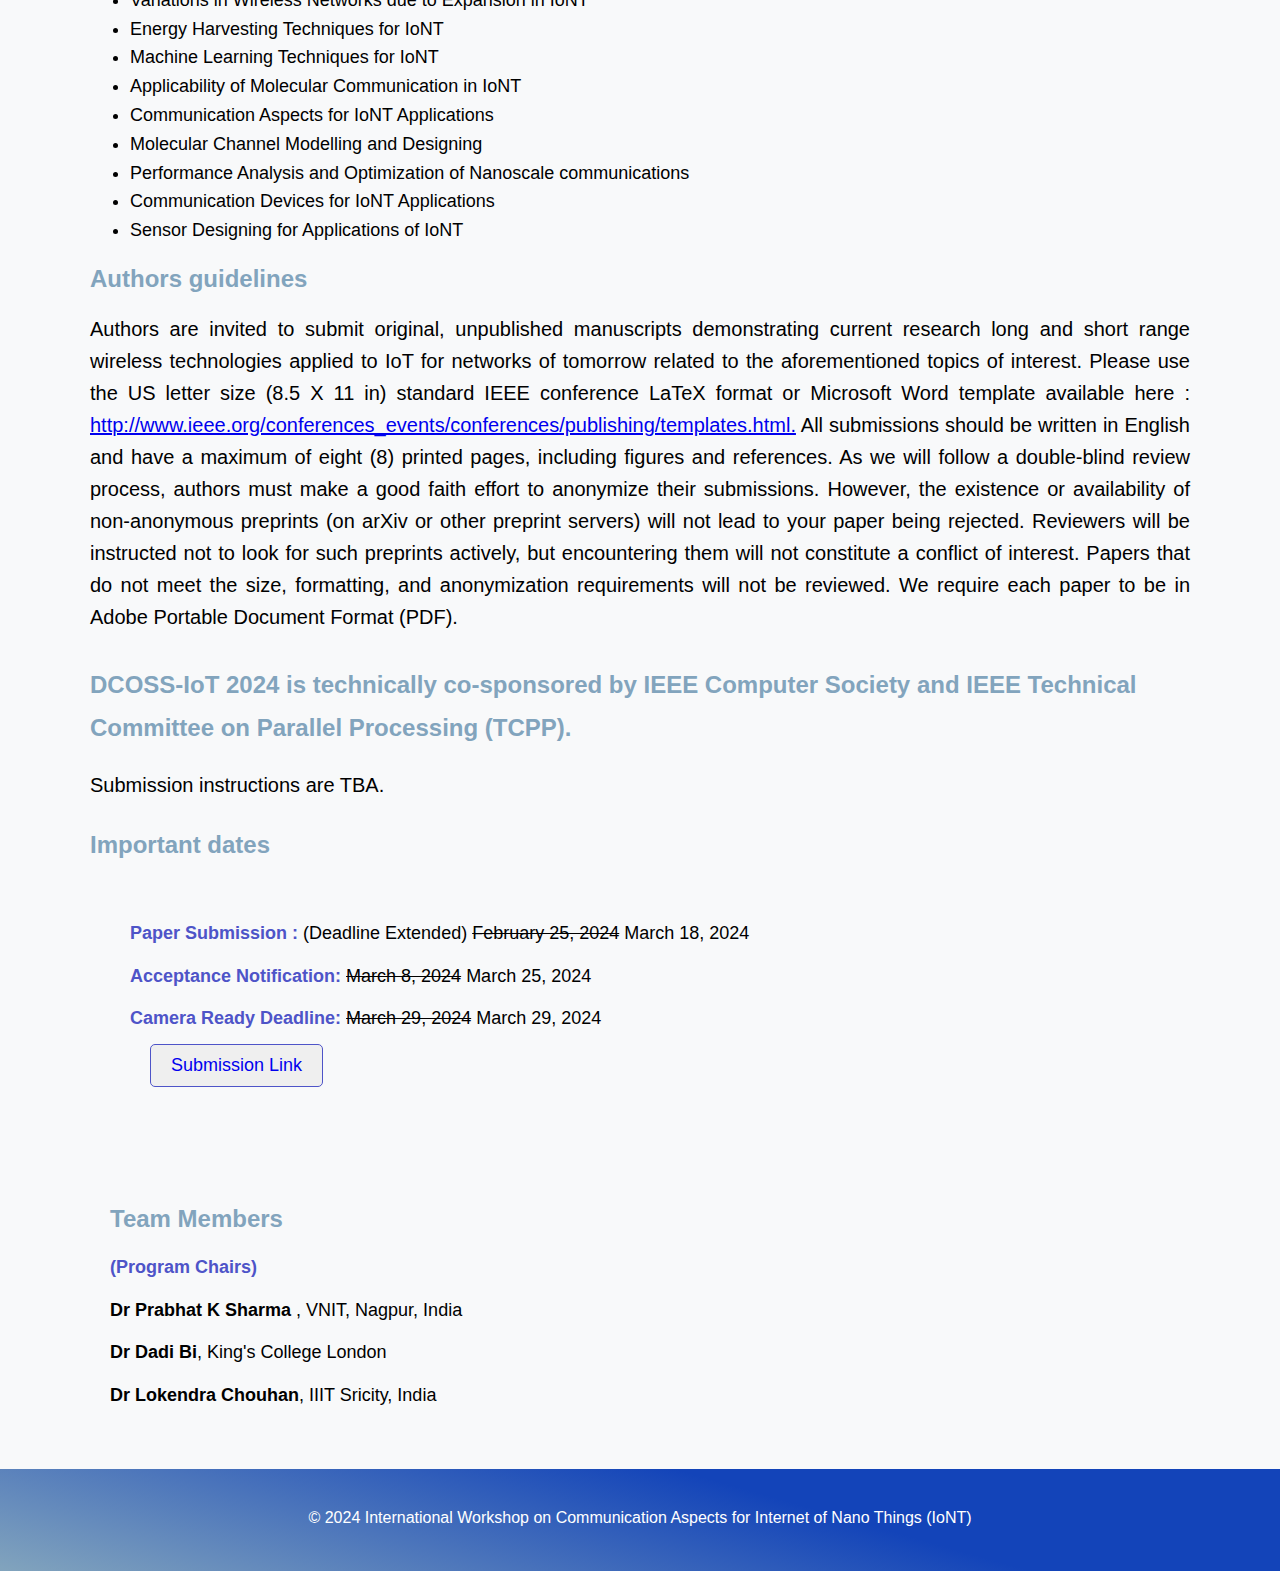
==== commit 42a56cdb: "changes in date" ====
--- a/index.html
+++ b/index.html
@@ -81,9 +81,9 @@
     <h2 id="Date" class="Important-dates">Important dates</h2>
     <div class="Important-content">
       <ul class="Important-list">
-        <li><span class="Important-date">Paper Submission :</span> (Deadline Extended) <strike> February 25, 2024</strike> March 10, 2024</li>
-        <li><span class="Important-date">Acceptance Notification: </span> <strike>March 8, 2024</strike> March 18, 2024</li>
-        <li><span class="Important-date">Camera Ready Deadline: </span><strike>March 29, 2024</strike> March 25, 2024</li>
+        <li><span class="Important-date">Paper Submission :</span> (Deadline Extended) <strike> February 25, 2024</strike> March 18, 2024</li>
+        <li><span class="Important-date">Acceptance Notification: </span> <strike>March 8, 2024</strike> March 25, 2024</li>
+        <li><span class="Important-date">Camera Ready Deadline: </span><strike>March 29, 2024</strike> March 29, 2024</li>
         <button class="Submission-link"><a href="https://easychair.org/my/conference?conf=dcossiot2024">Submission Link</a></button>
     </ul>
     </div>
